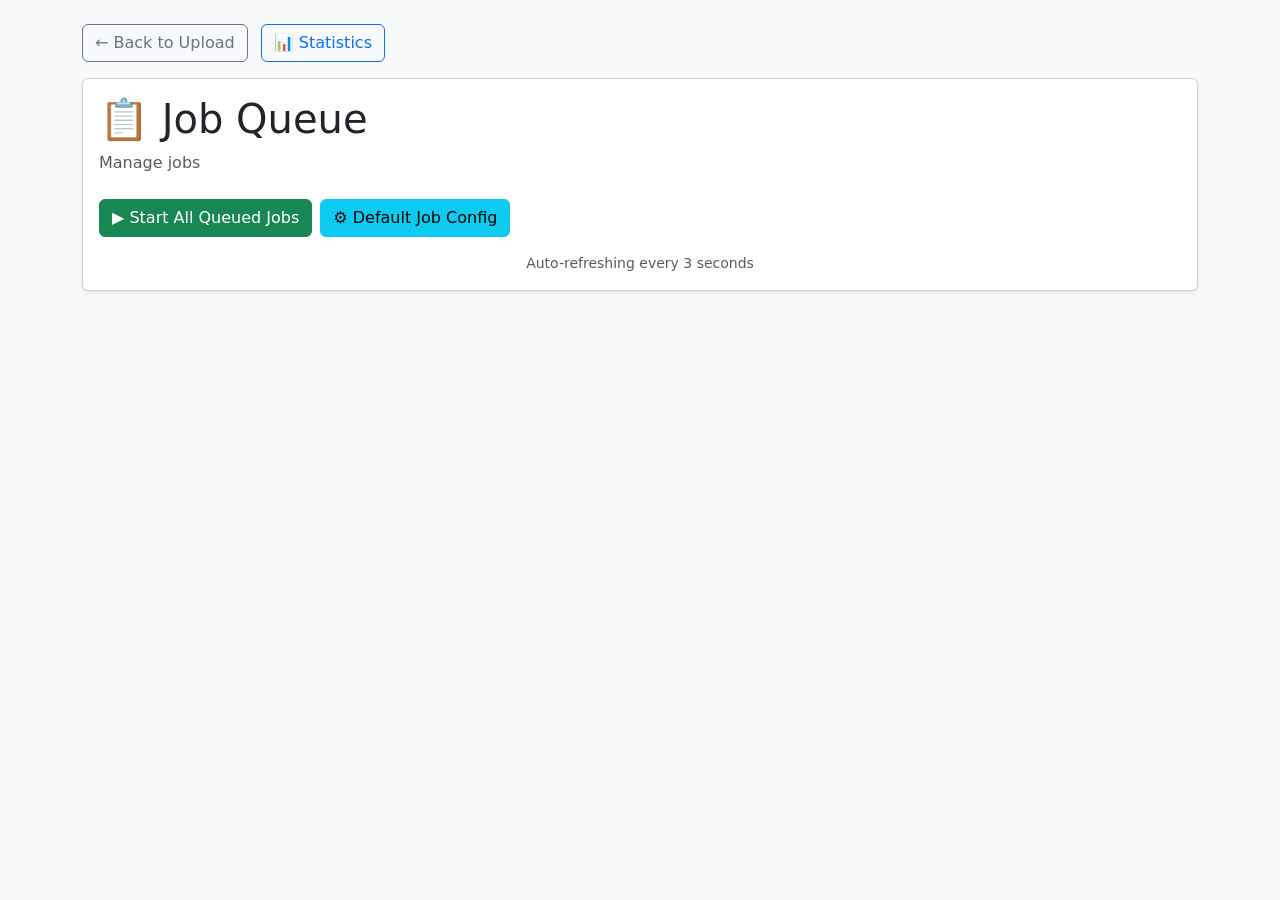
==== web/templates/jobs.html @ 671b7938 "WIP: web server job queue + race band-aid locks (Oct 2025, unreviewed) Preserves uncommitted working" ====
<!DOCTYPE html>
<html lang="en">
<head>
    <meta charset="UTF-8">
    <meta name="viewport" content="width=device-width, initial-scale=1.0">
    <title>⚡ NZBreX Job Queue</title>
    <link href="https://cdn.jsdelivr.net/npm/bootstrap@5.3.0/dist/css/bootstrap.min.css" rel="stylesheet">
    <link rel="stylesheet" href="/static/style.css">
</head>
<body class="bg-light">
    <div class="container my-4">
        <div class="mb-3">
            <a href="/" class="btn btn-outline-secondary me-2">← Back to Upload</a>
            <a href="/stats" class="btn btn-outline-primary">📊 Statistics</a>
        </div>

        <div class="card shadow-sm mb-4">
            <div class="card-body">
                <h1 class="card-title mb-2">📋 Job Queue</h1>
                <p class="text-muted mb-4">Manage jobs</p>

                <div class="d-flex gap-2 mb-3 flex-wrap">
                    <button class="btn btn-success" onclick="startAllJobs()">▶ Start All Queued Jobs</button>
                    <button class="btn btn-info" onclick="openDefaultConfigModal()">⚙ Default Job Config</button>
                </div>

                <div id="jobsContainer">
                    <!-- Jobs will be loaded here -->
                </div>

                <div class="text-center text-muted small mt-3">
                    Auto-refreshing every 3 seconds
                </div>
            </div>
        </div>
    </div>

    <!-- Toast Container for Notifications -->
    <div class="toast-container position-fixed top-0 end-0 p-3"></div>

    <!-- Config Modal -->
    <div class="modal fade" id="configModal" tabindex="-1">
        <div class="modal-dialog">
            <div class="modal-content">
                <div class="modal-header">
                    <h5 class="modal-title">Configure Job</h5>
                    <button type="button" class="btn-close" data-bs-dismiss="modal"></button>
                </div>
                <div class="modal-body">
                    <div class="mb-3">
                        <div class="form-check">
                            <input class="form-check-input" type="checkbox" id="cfgCheckOnly">
                            <label class="form-check-label" for="cfgCheckOnly">Check Only (no download/upload)</label>
                        </div>
                    </div>
                    <div class="mb-3">
                        <div class="form-check">
                            <input class="form-check-input" type="checkbox" id="cfgCheckFirst">
                            <label class="form-check-label" for="cfgCheckFirst">Check First (check all before download)</label>
                        </div>
                    </div>
                    <div class="mb-3">
                        <div class="form-check">
                            <input class="form-check-input" type="checkbox" id="cfgYencCRC">
                            <label class="form-check-label" for="cfgYencCRC">Enable CRC32 Verification</label>
                        </div>
                    </div>
                    <div class="mb-3">
                        <label for="cfgYencTest" class="form-label">Yenc Test Mode (1-4):</label>
                        <input type="number" class="form-control" id="cfgYencTest" min="1" max="4" value="4">
                    </div>
                    <div class="mb-3">
                        <label for="cfgYencCpu" class="form-label">Yenc CPU Threads (0 = auto):</label>
                        <input type="number" class="form-control" id="cfgYencCpu" min="0" value="0">
                    </div>
                    <div class="mb-3">
                        <label for="cfgCachedir" class="form-label">Cache Directory:</label>
                        <input type="text" class="form-control" id="cfgCachedir" placeholder="/path/to/cache">
                    </div>
                </div>
                <div class="modal-footer">
                    <button type="button" class="btn btn-secondary" data-bs-dismiss="modal">Cancel</button>
                    <button type="button" class="btn btn-primary" onclick="saveConfig()">Save</button>
                </div>
            </div>
        </div>
    </div>

    <!-- Default Config Modal -->
    <div class="modal fade" id="defaultConfigModal" tabindex="-1">
        <div class="modal-dialog">
            <div class="modal-content">
                <div class="modal-header">
                    <h5 class="modal-title">Default Job Configuration</h5>
                    <button type="button" class="btn-close" data-bs-dismiss="modal"></button>
                </div>
                <div class="modal-body">
                    <p class="text-muted small">These settings will be applied to all newly uploaded NZB files.</p>
                    <div class="mb-3">
                        <div class="form-check">
                            <input class="form-check-input" type="checkbox" id="defCheckOnly">
                            <label class="form-check-label" for="defCheckOnly">Check Only (no download/upload)</label>
                        </div>
                    </div>
                    <div class="mb-3">
                        <div class="form-check">
                            <input class="form-check-input" type="checkbox" id="defCheckFirst">
                            <label class="form-check-label" for="defCheckFirst">Check First (check all before download)</label>
                        </div>
                    </div>
                    <div class="mb-3">
                        <div class="form-check">
                            <input class="form-check-input" type="checkbox" id="defYencCRC">
                            <label class="form-check-label" for="defYencCRC">Enable CRC32 Verification</label>
                        </div>
                    </div>
                    <div class="mb-3">
                        <label for="defYencTest" class="form-label">Yenc Test Mode (1-4):</label>
                        <input type="number" class="form-control" id="defYencTest" min="1" max="4" value="4">
                    </div>
                    <div class="mb-3">
                        <label for="defYencCpu" class="form-label">Yenc CPU Threads (0 = auto):</label>
                        <input type="number" class="form-control" id="defYencCpu" min="0" value="0">
                    </div>
                    <div class="mb-3">
                        <label for="defCachedir" class="form-label">Cache Directory:</label>
                        <input type="text" class="form-control" id="defCachedir" placeholder="/path/to/cache">
                    </div>
                </div>
                <div class="modal-footer">
                    <button type="button" class="btn btn-secondary" data-bs-dismiss="modal">Cancel</button>
                    <button type="button" class="btn btn-primary" onclick="saveDefaultConfig()">Save Defaults</button>
                </div>
            </div>
        </div>
    </div>

    <script src="https://cdn.jsdelivr.net/npm/bootstrap@5.3.0/dist/js/bootstrap.bundle.min.js"></script>
    <script>
        let currentJobId = null;

        async function loadJobs() {
            try {
                const response = await fetch('/api/jobs');
                const data = await response.json();
                renderJobs(data.jobs || []);
            } catch (error) {
                console.error('Failed to load jobs:', error);
            }
        }

        function renderJobs(jobs) {
            const container = document.getElementById('jobsContainer');

            if (jobs.length === 0) {
                container.innerHTML = '<div class="alert alert-info text-center">No jobs in queue. Upload an NZB file to get started.</div>';
                return;
            }

            let html = '<div class="table-responsive"><table class="table table-hover"><thead class="table-light"><tr>';
            html += '<th>Job ID</th>';
            html += '<th>NZB File</th>';
            html += '<th>Articles / Size</th>';
            html += '<th>Status</th>';
            html += '<th>Timeline</th>';
            html += '<th>Config</th>';
            html += '<th>Actions</th>';
            html += '</tr></thead><tbody>';

            jobs.forEach(job => {
                const statusClass = 'status-' + job.Status;
                const canStart = job.Status === 'queued';
                const canDelete = job.Status === 'queued';
                const canConfig = job.Status === 'queued';

                const config = job.Config || {};
                const configSummary = [
                    config.CheckOnly ? 'CheckOnly' : null,
                    config.CheckFirst ? 'CheckFirst' : null,
                    config.YencCRC ? 'CRC32' : null,
                ].filter(Boolean).join(', ') || 'Default';

                // Format articles and size info
                const articlesInfo = job.total_articles > 0
                    ? `${job.total_articles.toLocaleString()} articles`
                    : '0 articles';
                const sizeInfo = job.total_size > 0
                    ? formatBytes(job.total_size)
                    : '0 B';

                // Build timeline info based on status
                let timelineHtml = '';
                if (job.Status === 'queued') {
                    timelineHtml = `<small class="text-muted">Queued: ${formatTime(job.AddedAt)}</small>`;
                } else if (job.Status === 'running') {
                    const duration = formatDuration(job.StartedAt, new Date());
                    const progressPct = (job.Progress * 100).toFixed(2);
                    const articlesProcessed = job.articles_processed || 0;
                    const articlesTotal = job.total_articles || 0;

                    timelineHtml = `
                        <small class="text-muted d-block">Started: ${formatTime(job.StartedAt)}</small>
                        <small class="text-muted d-block">Duration: ${duration}</small>
                    `;

                    if (articlesTotal > 0) {
                        timelineHtml += `<small class="text-muted d-block">Progress: ${progressPct}% (${articlesProcessed.toLocaleString()}/${articlesTotal.toLocaleString()})</small>`;
                    } else if (job.Progress > 0) {
                        timelineHtml += `<small class="text-muted d-block">Progress: ${progressPct}%</small>`;
                    }
                } else if (job.Status === 'completed' || job.Status === 'failed') {
                    const duration = formatDuration(job.StartedAt, job.FinishedAt);
                    timelineHtml = `
                        <small class="text-muted d-block">Started: ${formatTime(job.StartedAt)}</small>
                        <small class="text-muted d-block">Finished: ${formatTime(job.FinishedAt)}</small>
                        <small class="text-muted d-block">Duration: ${duration}</small>
                    `;
                }

                html += '<tr>';
                html += `<td><code class="small">${escapeHtml(job.ID)}</code></td>`;
                html += `<td>${escapeHtml(job.NZBName)}</td>`;
                html += `<td><small class="text-muted d-block">${articlesInfo}</small><small class="text-muted d-block">${sizeInfo}</small></td>`;
                html += `<td><span class="badge ${getBadgeClass(job.Status)}">${job.Status}</span></td>`;
                html += `<td>${timelineHtml}</td>`;
                html += `<td><small class="text-muted">${configSummary}</small></td>`;
                html += '<td class="text-nowrap">';
                if (canStart) {
                    html += `<button class="btn btn-sm btn-success me-1" title="Start Job" onclick="startJob('${job.ID}')">▶</button>`;
                }
                <!--
                if (canConfig) {
                    html += `<button class="btn btn-sm btn-info me-1" title="Configure Job" onclick="openConfigModal('${job.ID}')">⚙</button>`;
                }
                -->
                if (canDelete) {
                    html += `<button class="btn btn-sm btn-danger" title="Delete Job" onclick="deleteJob('${job.ID}')">🗑</button>`;
                }
                if (job.Error) {
                    html += `<br><small class="text-danger">${escapeHtml(job.Error)}</small>`;
                }
                html += '</td>';
                html += '</tr>';
            });

            html += '</tbody></table></div>';
            container.innerHTML = html;
        }

        function getBadgeClass(status) {
            switch(status) {
                case 'queued': return 'bg-warning text-dark';
                case 'running': return 'bg-info text-dark';
                case 'completed': return 'bg-success';
                case 'failed': return 'bg-danger';
                default: return 'bg-secondary';
            }
        }

        async function startJob(jobId) {
            try {
                const response = await fetch(`/api/jobs/${jobId}/start`, { method: 'POST' });
                const result = await response.json();
                if (response.ok) {
                    console.log('Job started:', result);
                    loadJobs();
                } else {
                    alert('Failed to start job: ' + result.error);
                }
            } catch (error) {
                alert('Failed to start job: ' + error.message);
            }
        }

        async function deleteJob(jobId) {
            if (!confirm('Delete this job?')) return;

            try {
                const response = await fetch(`/api/jobs/${jobId}`, { method: 'DELETE' });
                const result = await response.json();
                if (response.ok) {
                    console.log('Job deleted:', result);
                    loadJobs();
                } else {
                    alert('Failed to delete job: ' + result.error);
                }
            } catch (error) {
                alert('Failed to delete job: ' + error.message);
            }
        }

        function openConfigModal(jobId) {
            currentJobId = jobId;
            const modal = new bootstrap.Modal(document.getElementById('configModal'));
            modal.show();
        }

        function closeConfigModal() {
            const modalEl = document.getElementById('configModal');
            const modal = bootstrap.Modal.getInstance(modalEl);
            if (modal) modal.hide();
            currentJobId = null;
        }

        // Start all queued jobs
        async function startAllJobs() {
            try {
                const response = await fetch('/api/jobs/start-all', {
                    method: 'POST'
                });
                const data = await response.json();

                if (response.ok) {
                    showNotification(data.message || `Started ${data.count} job(s)`, 'success');
                    loadJobs(); // Reload the job list
                } else {
                    showNotification('Failed to start jobs: ' + (data.error || 'Unknown error'), 'error');
                }
            } catch (error) {
                showNotification('Error starting jobs: ' + error.message, 'error');
            }
        }

        // Open default config modal
        async function openDefaultConfigModal() {
            try {
                const response = await fetch('/api/jobs/default-config');
                const data = await response.json();

                if (response.ok && data.config) {
                    const config = data.config;
                    document.getElementById('defCheckOnly').checked = config.CheckOnly || false;
                    document.getElementById('defCheckFirst').checked = config.CheckFirst || false;
                    document.getElementById('defYencCRC').checked = config.YencCRC || false;
                    document.getElementById('defYencTest').value = config.YencTest || 4;
                    document.getElementById('defYencCpu').value = config.YencCpu || 0;
                    document.getElementById('defCachedir').value = config.Cachedir || '';

                    const modal = new bootstrap.Modal(document.getElementById('defaultConfigModal'));
                    modal.show();
                } else {
                    showNotification('Failed to load default config', 'error');
                }
            } catch (error) {
                showNotification('Error loading default config: ' + error.message, 'error');
            }
        }

        // Close default config modal
        function closeDefaultConfigModal() {
            const modalEl = document.getElementById('defaultConfigModal');
            const modal = bootstrap.Modal.getInstance(modalEl);
            if (modal) modal.hide();
        }

        // Save default config
        async function saveDefaultConfig() {
            const config = {
                CheckOnly: document.getElementById('defCheckOnly').checked,
                CheckFirst: document.getElementById('defCheckFirst').checked,
                YencCRC: document.getElementById('defYencCRC').checked,
                YencTest: parseInt(document.getElementById('defYencTest').value),
                YencCpu: parseInt(document.getElementById('defYencCpu').value),
                Cachedir: document.getElementById('defCachedir').value
            };

            try {
                const response = await fetch('/api/jobs/default-config', {
                    method: 'PUT',
                    headers: {
                        'Content-Type': 'application/json'
                    },
                    body: JSON.stringify(config)
                });

                if (response.ok) {
                    showNotification('Default configuration saved successfully', 'success');
                    closeDefaultConfigModal();
                } else {
                    const data = await response.json();
                    showNotification('Failed to save: ' + (data.error || 'Unknown error'), 'error');
                }
            } catch (error) {
                showNotification('Error saving default config: ' + error.message, 'error');
            }
        }

        async function saveConfig() {
            if (!currentJobId) return;

            const config = {
                CheckOnly: document.getElementById('cfgCheckOnly').checked,
                CheckFirst: document.getElementById('cfgCheckFirst').checked,
                YencCRC: document.getElementById('cfgYencCRC').checked,
                YencTest: parseInt(document.getElementById('cfgYencTest').value),
                YencCpu: parseInt(document.getElementById('cfgYencCpu').value),
                Cachedir: document.getElementById('cfgCachedir').value,
            };

            try {
                const response = await fetch(`/api/jobs/${currentJobId}/config`, {
                    method: 'PATCH',
                    headers: { 'Content-Type': 'application/json' },
                    body: JSON.stringify(config)
                });
                const result = await response.json();
                if (response.ok) {
                    console.log('Config updated:', result);
                    closeConfigModal();
                    loadJobs();
                } else {
                    alert('Failed to update config: ' + result.error);
                }
            } catch (error) {
                alert('Failed to update config: ' + error.message);
            }
        }

        function formatDuration(start, end) {
            if (!start || !end) return 'N/A';

            const startDate = new Date(start);
            const endDate = new Date(end);
            const diffMs = endDate - startDate;

            if (diffMs < 0) return 'N/A';

            const seconds = Math.floor(diffMs / 1000);
            const minutes = Math.floor(seconds / 60);
            const hours = Math.floor(minutes / 60);
            const days = Math.floor(hours / 24);

            if (days > 0) {
                return `${days}d ${hours % 24}h ${minutes % 60}m`;
            } else if (hours > 0) {
                return `${hours}h ${minutes % 60}m ${seconds % 60}s`;
            } else if (minutes > 0) {
                return `${minutes}m ${seconds % 60}s`;
            } else {
                return `${seconds}s`;
            }
        }

        function formatTime(timestamp) {
            if (!timestamp) return 'N/A';
            const date = new Date(timestamp);

            // Format: Oct 16, 15:30:45
            const options = {
                month: 'short',
                day: 'numeric',
                hour: '2-digit',
                minute: '2-digit',
                second: '2-digit'
            };
            return date.toLocaleString(undefined, options);
        }

        function escapeHtml(text) {
            const div = document.createElement('div');
            div.textContent = text;
            return div.innerHTML;
        }

        function showNotification(message, type) {
            const container = document.querySelector('.toast-container');

            // Map type to Bootstrap toast classes
            const typeMap = {
                'success': 'text-bg-success',
                'error': 'text-bg-danger',
                'warning': 'text-bg-warning',
                'info': 'text-bg-info'
            };
            const toastClass = typeMap[type] || 'text-bg-secondary';

            // Create toast element
            const toastEl = document.createElement('div');
            toastEl.className = `toast align-items-center ${toastClass} border-0`;
            toastEl.setAttribute('role', 'alert');
            toastEl.setAttribute('aria-live', 'assertive');
            toastEl.setAttribute('aria-atomic', 'true');

            toastEl.innerHTML = `
                <div class="d-flex">
                    <div class="toast-body">${escapeHtml(message)}</div>
                    <button type="button" class="btn-close btn-close-white me-2 m-auto" data-bs-dismiss="toast"></button>
                </div>
            `;

            container.appendChild(toastEl);

            // Show toast
            const toast = new bootstrap.Toast(toastEl, {
                autohide: true,
                delay: 5000
            });
            toast.show();

            // Remove from DOM after hidden
            toastEl.addEventListener('hidden.bs.toast', () => {
                toastEl.remove();
            });
        }

        function formatBytes(bytes) {
            if (!bytes || bytes === 0) return '0 B';
            const k = 1024;
            const sizes = ['B', 'KB', 'MB', 'GB', 'TB'];
            const i = Math.floor(Math.log(bytes) / Math.log(k));
            return parseFloat((bytes / Math.pow(k, i)).toFixed(2)) + ' ' + sizes[i];
        }

        // Initial load
        loadJobs();

        // Auto-refresh every 3 seconds
        setInterval(loadJobs, 3000);
    </script>
</body>
</html>
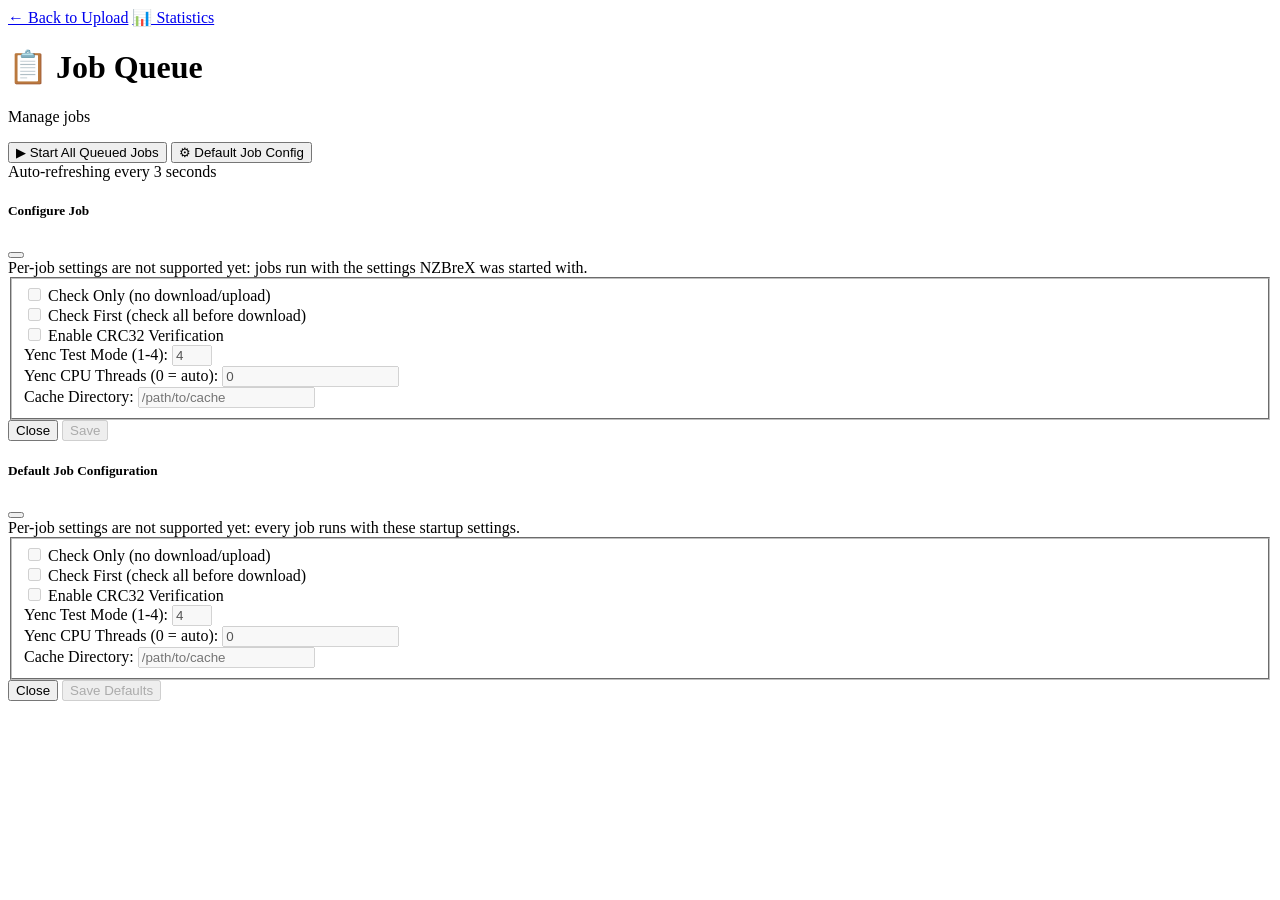
==== commit 453edcdb: "Web login, CSRF guard, timeouts and safe uploads; shared passwd code Login (D1): HTTP basic auth aga" ====
--- a/web/templates/jobs.html
+++ b/web/templates/jobs.html
@@ -4,7 +4,7 @@
     <meta charset="UTF-8">
     <meta name="viewport" content="width=device-width, initial-scale=1.0">
     <title>⚡ NZBreX Job Queue</title>
-    <link href="https://cdn.jsdelivr.net/npm/bootstrap@5.3.0/dist/css/bootstrap.min.css" rel="stylesheet">
+    <link href="/static/bootstrap.min.css" rel="stylesheet">
     <link rel="stylesheet" href="/static/style.css">
 </head>
 <body class="bg-light">
@@ -47,6 +47,8 @@
                     <button type="button" class="btn-close" data-bs-dismiss="modal"></button>
                 </div>
                 <div class="modal-body">
+                    <div class="alert alert-secondary small">Per-job settings are not supported yet: jobs run with the settings NZBreX was started with.</div>
+                    <fieldset disabled>
                     <div class="mb-3">
                         <div class="form-check">
                             <input class="form-check-input" type="checkbox" id="cfgCheckOnly">
@@ -77,10 +79,11 @@
                         <label for="cfgCachedir" class="form-label">Cache Directory:</label>
                         <input type="text" class="form-control" id="cfgCachedir" placeholder="/path/to/cache">
                     </div>
+                    </fieldset>
                 </div>
                 <div class="modal-footer">
-                    <button type="button" class="btn btn-secondary" data-bs-dismiss="modal">Cancel</button>
-                    <button type="button" class="btn btn-primary" onclick="saveConfig()">Save</button>
+                    <button type="button" class="btn btn-secondary" data-bs-dismiss="modal">Close</button>
+                    <button type="button" class="btn btn-primary" disabled>Save</button>
                 </div>
             </div>
         </div>
@@ -95,7 +98,8 @@
                     <button type="button" class="btn-close" data-bs-dismiss="modal"></button>
                 </div>
                 <div class="modal-body">
-                    <p class="text-muted small">These settings will be applied to all newly uploaded NZB files.</p>
+                    <div class="alert alert-secondary small">Per-job settings are not supported yet: every job runs with these startup settings.</div>
+                    <fieldset disabled>
                     <div class="mb-3">
                         <div class="form-check">
                             <input class="form-check-input" type="checkbox" id="defCheckOnly">
@@ -126,16 +130,17 @@
                         <label for="defCachedir" class="form-label">Cache Directory:</label>
                         <input type="text" class="form-control" id="defCachedir" placeholder="/path/to/cache">
                     </div>
+                    </fieldset>
                 </div>
                 <div class="modal-footer">
-                    <button type="button" class="btn btn-secondary" data-bs-dismiss="modal">Cancel</button>
-                    <button type="button" class="btn btn-primary" onclick="saveDefaultConfig()">Save Defaults</button>
+                    <button type="button" class="btn btn-secondary" data-bs-dismiss="modal">Close</button>
+                    <button type="button" class="btn btn-primary" disabled>Save Defaults</button>
                 </div>
             </div>
         </div>
     </div>
 
-    <script src="https://cdn.jsdelivr.net/npm/bootstrap@5.3.0/dist/js/bootstrap.bundle.min.js"></script>
+    <script src="/static/bootstrap.bundle.min.js"></script>
     <script>
         let currentJobId = null;
 
@@ -192,6 +197,8 @@
                 let timelineHtml = '';
                 if (job.Status === 'queued') {
                     timelineHtml = `<small class="text-muted">Queued: ${formatTime(job.AddedAt)}</small>`;
+                } else if (job.Status === 'waiting') {
+                    timelineHtml = `<small class="text-muted">Waiting for the running job to finish</small>`;
                 } else if (job.Status === 'running') {
                     const duration = formatDuration(job.StartedAt, new Date());
                     const progressPct = (job.Progress * 100).toFixed(2);
@@ -228,11 +235,10 @@
                 if (canStart) {
                     html += `<button class="btn btn-sm btn-success me-1" title="Start Job" onclick="startJob('${job.ID}')">▶</button>`;
                 }
-                <!--
                 if (canConfig) {
-                    html += `<button class="btn btn-sm btn-info me-1" title="Configure Job" onclick="openConfigModal('${job.ID}')">⚙</button>`;
-                }
-                -->
+                    // per-job settings are not supported yet: the button is shown, but disabled on purpose
+                    html += `<button class="btn btn-sm btn-info me-1" title="Per-job settings are not supported yet" disabled>⚙</button>`;
+                }
                 if (canDelete) {
                     html += `<button class="btn btn-sm btn-danger" title="Delete Job" onclick="deleteJob('${job.ID}')">🗑</button>`;
                 }
@@ -250,6 +256,7 @@
         function getBadgeClass(status) {
             switch(status) {
                 case 'queued': return 'bg-warning text-dark';
+                case 'waiting': return 'bg-secondary';
                 case 'running': return 'bg-info text-dark';
                 case 'completed': return 'bg-success';
                 case 'failed': return 'bg-danger';
@@ -259,7 +266,7 @@
 
         async function startJob(jobId) {
             try {
-                const response = await fetch(`/api/jobs/${jobId}/start`, { method: 'POST' });
+                const response = await fetch(`/api/jobs/${jobId}/start`, { method: 'POST', headers: { 'X-NZBreX-Request': '1' } });
                 const result = await response.json();
                 if (response.ok) {
                     console.log('Job started:', result);
@@ -276,7 +283,7 @@
             if (!confirm('Delete this job?')) return;
 
             try {
-                const response = await fetch(`/api/jobs/${jobId}`, { method: 'DELETE' });
+                const response = await fetch(`/api/jobs/${jobId}`, { method: 'DELETE', headers: { 'X-NZBreX-Request': '1' } });
                 const result = await response.json();
                 if (response.ok) {
                     console.log('Job deleted:', result);
@@ -306,7 +313,8 @@
         async function startAllJobs() {
             try {
                 const response = await fetch('/api/jobs/start-all', {
-                    method: 'POST'
+                    method: 'POST',
+                    headers: { 'X-NZBreX-Request': '1' } // required on every change: blocks cross-site requests
                 });
                 const data = await response.json();
 
@@ -327,7 +335,8 @@
                 const response = await fetch('/api/jobs/default-config');
                 const data = await response.json();
 
-                if (response.ok && data.config) {
+                // 501: per-job settings are not supported yet; the reply carries the startup settings
+                if (data.config) {
                     const config = data.config;
                     document.getElementById('defCheckOnly').checked = config.CheckOnly || false;
                     document.getElementById('defCheckFirst').checked = config.CheckFirst || false;
@@ -351,69 +360,6 @@
             const modalEl = document.getElementById('defaultConfigModal');
             const modal = bootstrap.Modal.getInstance(modalEl);
             if (modal) modal.hide();
-        }
-
-        // Save default config
-        async function saveDefaultConfig() {
-            const config = {
-                CheckOnly: document.getElementById('defCheckOnly').checked,
-                CheckFirst: document.getElementById('defCheckFirst').checked,
-                YencCRC: document.getElementById('defYencCRC').checked,
-                YencTest: parseInt(document.getElementById('defYencTest').value),
-                YencCpu: parseInt(document.getElementById('defYencCpu').value),
-                Cachedir: document.getElementById('defCachedir').value
-            };
-
-            try {
-                const response = await fetch('/api/jobs/default-config', {
-                    method: 'PUT',
-                    headers: {
-                        'Content-Type': 'application/json'
-                    },
-                    body: JSON.stringify(config)
-                });
-
-                if (response.ok) {
-                    showNotification('Default configuration saved successfully', 'success');
-                    closeDefaultConfigModal();
-                } else {
-                    const data = await response.json();
-                    showNotification('Failed to save: ' + (data.error || 'Unknown error'), 'error');
-                }
-            } catch (error) {
-                showNotification('Error saving default config: ' + error.message, 'error');
-            }
-        }
-
-        async function saveConfig() {
-            if (!currentJobId) return;
-
-            const config = {
-                CheckOnly: document.getElementById('cfgCheckOnly').checked,
-                CheckFirst: document.getElementById('cfgCheckFirst').checked,
-                YencCRC: document.getElementById('cfgYencCRC').checked,
-                YencTest: parseInt(document.getElementById('cfgYencTest').value),
-                YencCpu: parseInt(document.getElementById('cfgYencCpu').value),
-                Cachedir: document.getElementById('cfgCachedir').value,
-            };
-
-            try {
-                const response = await fetch(`/api/jobs/${currentJobId}/config`, {
-                    method: 'PATCH',
-                    headers: { 'Content-Type': 'application/json' },
-                    body: JSON.stringify(config)
-                });
-                const result = await response.json();
-                if (response.ok) {
-                    console.log('Config updated:', result);
-                    closeConfigModal();
-                    loadJobs();
-                } else {
-                    alert('Failed to update config: ' + result.error);
-                }
-            } catch (error) {
-                alert('Failed to update config: ' + error.message);
-            }
         }
 
         function formatDuration(start, end) {
